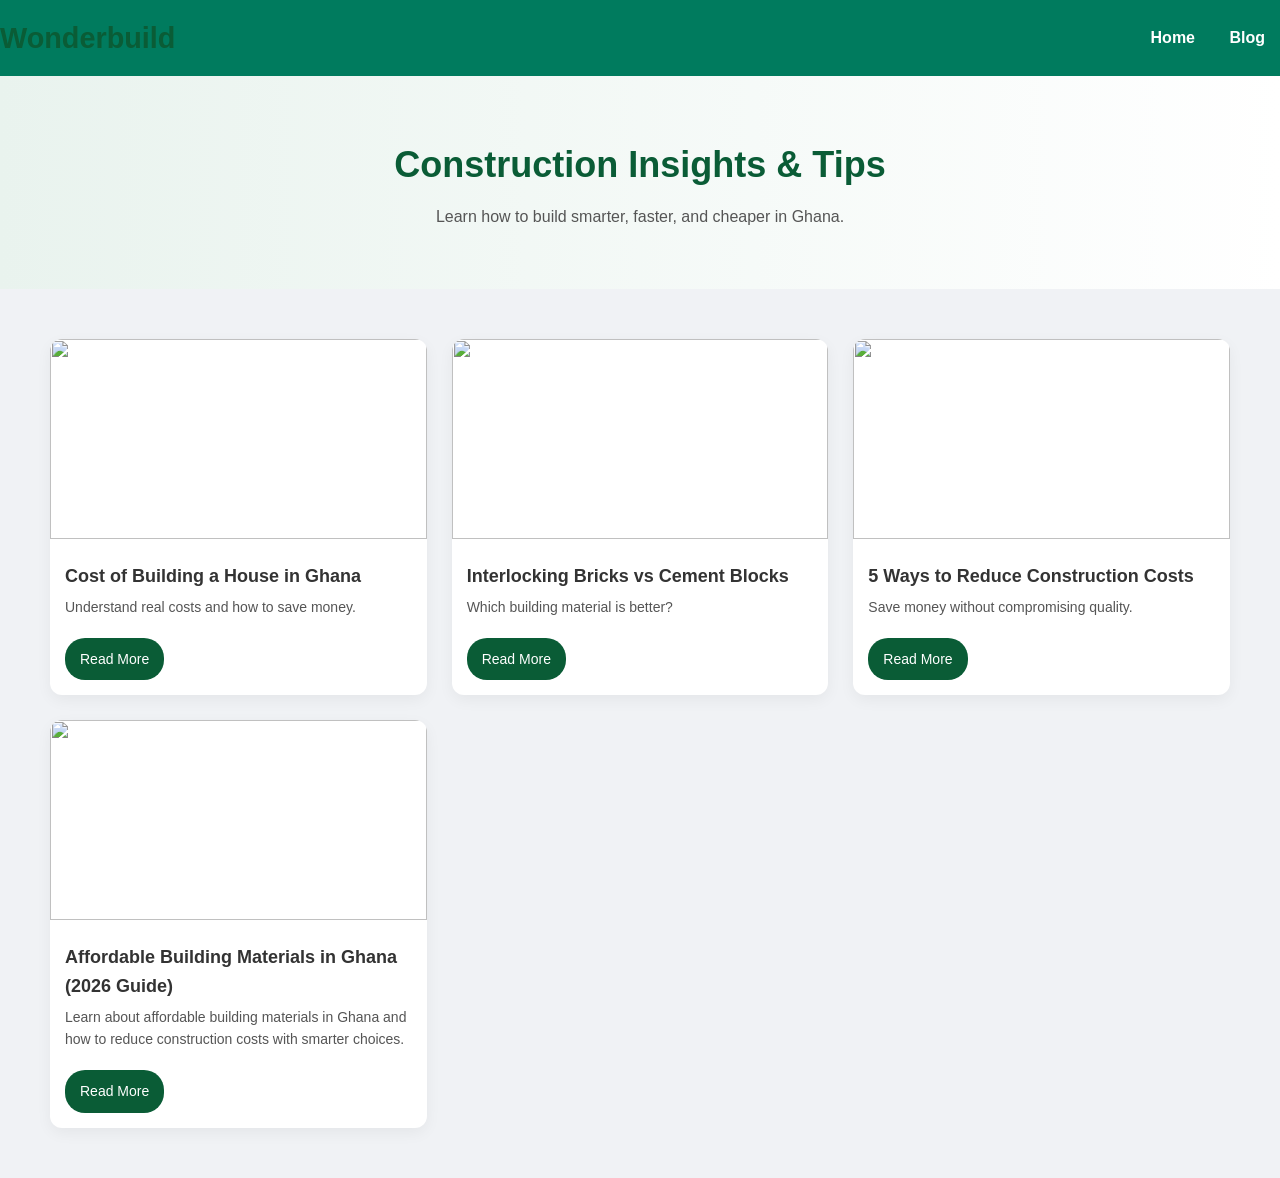
==== blog.html @ f2a71ddd "Initial commit - WONDERBUILD-SITE" ====
<!DOCTYPE html>
<html lang="en">
<head>
<meta charset="UTF-8">
<meta name="viewport" content="width=device-width, initial-scale=1.0">

<title>Wonderbuild Blog | Building Smarter in Ghana</title>
<meta name="description" content="Learn about construction costs, interlocking bricks, and smart building tips in Ghana.">

<link rel="stylesheet" href="styles.css">
</head>

<body>

<header class="header">
  <h2>Wonderbuild</h2>
  <nav>
    <a href="index.html">Home</a>
    <a href="blog.html">Blog</a>
  </nav>
</header>

<section class="blog-header">
  <h1>Construction Insights & Tips</h1>
  <p>Learn how to build smarter, faster, and cheaper in Ghana.</p>
</section>

<section class="blog-grid">

  <div class="blog-card">
    <img src="https://biznakenya.com/wp-content/uploads/2020/08/build-three-bedroom-house.jpg">
    <h3>Cost of Building a House in Ghana</h3>
    <p>Understand real costs and how to save money.</p>
    <a href="blog1.html">Read More</a>
  </div>

  <div class="blog-card">
    <img src="https://i.ytimg.com/vi/SOhTjDobd8Q/hqdefault.jpg">
    <h3>Interlocking Bricks vs Cement Blocks</h3>
    <p>Which building material is better?</p>
    <a href="blog2.html">Read More</a>
  </div>

  <div class="blog-card">
    <img src="https://propscout.co.ke/storage/properties/files/own-compound-houses/webp/3-bedroom-bungalow-for-sale-in-juja-mastore-tnslc.webp">
    <h3>5 Ways to Reduce Construction Costs</h3>
    <p>Save money without compromising quality.</p>
    <a href="blog3.html">Read More</a>
  </div>

  <div class="blog-card">
    <img src="https://scontent.facc1-1.fna.fbcdn.net/v/t39.30808-6/499942340_1906394826568921_3226493711887270805_n.jpg?_nc_cat=110&ccb=1-7&_nc_sid=e06c5d&_nc_eui2=AeF0baddBfM5eseAQPRPhtRVWotqEg-2Kwpai2oSD7YrCqY2kZqeACmZ3NUy4wR32lODEU3br5bGaZpdzkumhPeA&_nc_ohc=dCSqxnbOUAcQ7kNvwFVO2So&_nc_oc=Ado6bIbe6lm2a_rpNAMNjuBaT-7BkE_bjKVAorCrUHpjCMFpMB1o2zDOTBlHIzIepoQ&_nc_zt=23&_nc_ht=scontent.facc1-1.fna&_nc_gid=LgwHDSf83dW1ui13kktiSw&_nc_ss=7a32e&oh=00_AfxB46NPtZw63G37N8L8qlbE7sdq6iZRxr0QpYT87T_2CA&oe=69CC0085">
    <h3>Affordable Building Materials in Ghana (2026 Guide)</h3>
    <p>Learn about affordable building materials in Ghana and how to reduce construction costs with smarter choices.</p>
    <a href="blog4.html">Read More</a>
  </div>

</section>
<link rel="stylesheet" href="css/styles.css">

</body>
</html>
---- css/styles.css ----
/* =========================
   GLOBAL RESET & BODY
========================= */
* {
    margin: 0;
    padding: 0;
    box-sizing: border-box;
    font-family: Arial, sans-serif;
}

body {
    background: #f5f7f6;
    color: #333;
}

/* =========================
   HEADER
========================= */
.header {
    display: flex;
    justify-content: space-between;
    align-items: center;
    padding: 20px 50px;
    background: #fff;
    box-shadow: 0 2px 10px rgba(0, 0, 0, 0.05);
}

.header h2 {
    color: #0a5c36;
}

.header nav a {
    margin-left: 20px;
    text-decoration: none;
    color: #333;
    font-weight: 500;
}

.header nav a:hover {
    color: #0a5c36;
}

/* =========================
   HERO SECTION
========================= */
.hero {
    padding: 60px 50px;
    background: linear-gradient(to right, #e9f3ee, #ffffff);
}

.hero-content {
    display: flex;
    align-items: center;
    justify-content: space-between;
    gap: 40px;
}

.hero-text h1 {
    font-size: 40px;
    color: #0a5c36;
    margin-bottom: 15px;
}

.hero-text p {
    margin-bottom: 20px;
}

.cta-buttons a {
    padding: 12px 20px;
    border-radius: 25px;
    text-decoration: none;
    margin-right: 10px;
    font-weight: bold;
}

.btn {
    display: inline-block;
    background: #0a5c36;
    color: #fff;
}

.btn-outline {
    border: 2px solid #0a5c36;
    color: #0a5c36;
}

/* HERO IMAGE */
.hero-image img {
    width: 500px;
    border-radius: 10px;
}

/* =========================
   SECTIONS
========================= */
.section {
    padding: 50px;
}

.section h2 {
    margin-bottom: 20px;
}

/* =========================
   PROJECTS
========================= */
.projects-grid {
    display: grid;
    grid-template-columns: repeat(auto-fit, minmax(280px, 1fr));
    gap: 25px;
    padding: 50px;
}

.project-card {
    background: #fff;
    border-radius: 12px;
    overflow: hidden;
    box-shadow: 0 5px 15px rgba(0, 0, 0, 0.05);
    transition: 0.3s;
}

.project-card:hover {
    transform: translateY(-6px);
}
.project-card img {
    width: 100%;
    height: 200px;
    object-fit: cover;
}

.project-card h3 {
    padding: 15px 15px 5px;
    font-size: 18px;
}

.project-card p {
    padding: 0 15px 10px;
    font-size: 14px;
    color: #555;
}

.project-card a {
    display: inline-block;
    margin: 10px 15px 15px;
    text-decoration: none;
    background: #0a5c36;
    color: #fff;
    padding: 10px 15px;
    border-radius: 20px;
    font-size: 14px;
}

.project-card a:hover {
    background: #084c2d;
}

/* =========================
   BLOG
========================= */
.blog-header {
    text-align: center;
    padding: 60px 20px;
    background: linear-gradient(to right, #e9f3ee, #ffffff);
}

.blog-header h1 {
    font-size: 36px;
    color: #0a5c36;
    margin-bottom: 10px;
}

.blog-header p {
    color: #555;
    font-size: 16px;
}

.blog-grid {
    padding: 50px;
    display: grid;
    grid-template-columns: repeat(auto-fit, minmax(280px, 1fr));
    gap: 25px;
}

.blog-card {
    background: #fff;
    border-radius: 12px;
    overflow: hidden;
    box-shadow: 0 5px 15px rgba(0, 0, 0, 0.05);
    transition: 0.3s;
}

.blog-card:hover {
    transform: translateY(-5px);
}

.blog-card img {
    width: 100%;
    height: 200px;
    object-fit: cover;
}

.blog-card h3 {
    padding: 15px 15px 5px;
    font-size: 18px;
}

.blog-card p {
    padding: 0 15px 10px;
    font-size: 14px;
    color: #555;
}

.blog-card a {
    display: inline-block;
    margin: 10px 15px 15px;
    text-decoration: none;
    background: #0a5c36;
    color: #fff;
    padding: 10px 15px;
    border-radius: 20px;
    font-size: 14px;
}

.blog-card a:hover {
    background: #084c2d;
}

/* =========================
   TESTIMONIALS
========================= */
.testimonials {
    display: grid;
    grid-template-columns: repeat(auto-fit, minmax(250px, 1fr));
    gap: 20px;
}

.testimonial-card {
    background: #fff;
    padding: 20px;
    border-radius: 10px;
    box-shadow: 0 5px 15px rgba(0, 0, 0, 0.05);
}

/* =========================
   CTA SECTION
========================= */
.cta {
    text-align: center;
    background: #0a5c36;
    color: #fff;
    padding: 50px;
}

.cta .btn {
    display: inline-block;
    margin-top: 15px;
}

/* =========================
   CONTACT SECTION
========================= */
.contact-section {
    padding: 60px 20px;
    background-color: #f9f9f9;
    max-width: 1200px;
    margin: 0 auto;
}

.contact-section h1 {
    text-align: center;
    font-size: 2.5rem;
    margin-bottom: 10px;
    color: #1a1a1a;
}

.contact-section p {
    text-align: center;
    font-size: 1.1rem;
    margin-bottom: 40px;
    color: #555;
}

.contact-container {
    display: flex;
    flex-wrap: wrap;
    gap: 40px;
    justify-content: space-between;
}

.contact-info {
    flex: 1 1 300px;
    background-color: #fff;
    padding: 30px;
    border-radius: 12px;
    box-shadow: 0 6px 20px rgba(0, 0, 0, 0.08);
}

.contact-info h2,
.contact-info h3 {
    margin-bottom: 15px;
    color: #1a1a1a;
}

.info-list,
.social-list {
    list-style: none;
    padding: 0;
    margin-bottom: 20px;
}

.info-list li {
    margin-bottom: 12px;
    font-size: 1rem;
}

.social-list li {
    display: inline-block;
    margin-right: 15px;
}

.social-list a {
    text-decoration: none;
    color: #1a73e8;
    font-weight: bold;
    transition: color 0.3s;
}

.social-list a:hover {
    color: #0b59d0;
}

.contact-btn {
    display: inline-block;
    padding: 12px 25px;
    background-color: #25D366;
    color: #fff;
    border-radius: 50px;
    text-decoration: none;
    font-weight: bold;
    transition: background 0.3s;
}

.contact-btn:hover {
    background-color: #1da851;
}

.contact-form {
    flex: 1 1 400px;
    background-color: #fff;
    padding: 30px;
    border-radius: 12px;
    box-shadow: 0 6px 20px rgba(0, 0, 0, 0.08);
}

.contact-form h2 {
    margin-bottom: 20px;
}

.contact-form form input,
.contact-form form textarea {
    width: 100%;
    padding: 12px 15px;
    margin-bottom: 15px;
    border: 1px solid #ccc;
    border-radius: 8px;
    font-size: 1rem;
}

.contact-form form button {
    background-color: #1a73e8;
    color: #fff;
    border: none;
    padding: 12px 25px;
    border-radius: 50px;
    font-size: 1rem;
    font-weight: bold;
    cursor: pointer;
    transition: background 0.3s;
}

.contact-form form button:hover {
    background-color: #0b59d0;
}

.map {
    margin-top: 40px;
    border-radius: 12px;
    overflow: hidden;
    box-shadow: 0 6px 20px rgba(0, 0, 0, 0.08);
}

.whatsapp-float {
    position: fixed;
    width: 60px;
    height: 60px;
    bottom: 25px;
    right: 25px;
    background-color: #25D366;
    color: white;
    border-radius: 50%;
    text-align: center;
    font-size: 30px;
    line-height: 60px;
    z-index: 100;
    box-shadow: 0 6px 15px rgba(0, 0, 0, 0.2);
    transition: background 0.3s, transform 0.3s;
}

.whatsapp-float:hover {
    background-color: #1da851;
    transform: scale(1.1);
}

/* =========================
   RESPONSIVE
========================= */
@media (max-width: 900px) {
    .contact-container {
        flex-direction: column;
    }
}

@media (max-width: 768px) {
    .hero-content {
        flex-direction: column;
    }

    .hero-image img {
        width: 100%;
    }

    .header {
        flex-direction: column;
        gap: 10px;
    }

    .projects-grid,
    .blog-grid {
        padding: 20px;
    }

    .blog-header h1,
    .projects-header h1 {
        font-size: 28px;
    }
}

@media (max-width: 600px) {
    .contact-section h1 {
        font-size: 2rem;
    }

    .contact-section p {
        font-size: 1rem;
    }
}

/* =========================
   GLOBAL RESET & BODY
========================= */
* {
    margin: 0;
    padding: 0;
    box-sizing: border-box;
    font-family: Arial, sans-serif;
}

body {
    background-color: #f5f7f6;
    color: #333;
    line-height: 1.6;
}

/* =========================
   HEADER
========================= */
.header {
    display: flex;
    justify-content: space-between;
    align-items: center;
    padding: 20px 50px;
    background-color: #fff;
    box-shadow: 0 2px 10px rgba(0,0,0,0.05);
}

.header h2 {
    color: #0a5c36;
    font-size: 1.8rem;
}

.header nav a {
    margin-left: 20px;
    text-decoration: none;
    color: #333;
    font-weight: 500;
    transition: color 0.3s;
}

.header nav a:hover {
    color: #0a5c36;
}

/* =========================
   BLOG CONTENT
========================= */
.blog-content {
    max-width: 900px;
    margin: 50px auto;
    padding: 0 20px;
    background-color: #fff;
    border-radius: 12px;
    box-shadow: 0 6px 20px rgba(0,0,0,0.05);
    padding: 30px;
}

.blog-content h1 {
    font-size: 2rem;
    color: #1a1a1a;
    margin-bottom: 20px;
    text-align: center;
}

.blog-content h2 {
    font-size: 1.5rem;
    color: #0a5c36;
    margin-top: 30px;
    margin-bottom: 15px;
}

.blog-content h3 {
    font-size: 1.2rem;
    margin-bottom: 15px;
    color: #333;
}

.blog-content p {
    font-size: 1rem;
    color: #555;
    margin-bottom: 15px;
}

.blog-content img {
    width: 100%;
    height: auto;
    border-radius: 10px;
    margin: 20px 0;
}

/* =========================
   CTA BOX
========================= */
.cta-box {
    background-color: #e9f3ee;
    border-left: 5px solid #0a5c36;
    padding: 20px;
    margin-top: 30px;
    text-align: center;
    border-radius: 8px;
}

.cta-box h3 {
    font-size: 1.2rem;
    margin-bottom: 15px;
}

.cta-box .btn {
    display: inline-block;
    background-color: #0a5c36;
    color: #fff;
    padding: 12px 25px;
    border-radius: 50px;
    text-decoration: none;
    font-weight: bold;
    transition: background 0.3s;
}

.cta-box .btn:hover {
    background-color: #084c2d;
}

/* =========================
   RESPONSIVE
========================= */
@media (max-width: 768px) {
    .header {
        flex-direction: column;
        gap: 10px;
        padding: 15px 20px;
    }

    .blog-content h1 {
        font-size: 1.6rem;
    }

    .blog-content h2 {
        font-size: 1.3rem;
    }

    .cta-box h3 {
        font-size: 1.1rem;
    }
}

@media (max-width: 480px) {
    .header nav a {
        margin-left: 10px;
        font-size: 0.9rem;
    }

    .blog-content {
        padding: 20px 15px;
    }
}
/* =========================
   GLOBAL RESET & BODY
========================= */
* {
    margin: 0;
    padding: 0;
    box-sizing: border-box;
    font-family: Arial, sans-serif;
}

body {
    background-color: #f5f7f6;
    color: #333;
    line-height: 1.6;
}

/* =========================
   HEADER
========================= */
.header {
    display: flex;
    justify-content: space-between;
    align-items: center;
    padding: 20px 50px;
    background-color: #fff;
    box-shadow: 0 2px 10px rgba(0,0,0,0.05);
}

.header h2 {
    color: #0a5c36;
    font-size: 1.8rem;
}

.header nav a {
    margin-left: 20px;
    text-decoration: none;
    color: #333;
    font-weight: 500;
    transition: color 0.3s;
}

.header nav a:hover {
    color: #0a5c36;
}

/* =========================
   BLOG CONTENT
========================= */
.blog-content {
    max-width: 900px;
    margin: 50px auto;
    padding: 30px 20px;
    background-color: #fff;
    border-radius: 12px;
    box-shadow: 0 6px 20px rgba(0,0,0,0.05);
}

.blog-content h1 {
    font-size: 2rem;
    color: #1a1a1a;
    margin-bottom: 25px;
    text-align: center;
}

.blog-content h2 {
    font-size: 1.5rem;
    color: #0a5c36;
    margin-top: 30px;
    margin-bottom: 15px;
}

.blog-content p {
    font-size: 1rem;
    color: #555;
    margin-bottom: 15px;
}

.blog-content img {
    width: 100%;
    height: auto;
    border-radius: 10px;
    margin: 20px 0;
}

/* =========================
   STRONG / WINNER HIGHLIGHT
========================= */
.blog-content strong {
    color: #0a5c36;
}

/* =========================
   CTA BOX
========================= */
.cta-box {
    background-color: #e9f3ee;
    border-left: 5px solid #0a5c36;
    padding: 25px;
    margin-top: 30px;
    text-align: center;
    border-radius: 8px;
}

.cta-box h3 {
    font-size: 1.4rem;
    margin-bottom: 10px;
    color: #1a1a1a;
}

.cta-box p {
    font-size: 1rem;
    margin-bottom: 20px;
    color: #555;
}

.cta-box .btn {
    display: inline-block;
    background-color: #0a5c36;
    color: #fff;
    padding: 12px 25px;
    border-radius: 50px;
    text-decoration: none;
    font-weight: bold;
    transition: background 0.3s;
}

.cta-box .btn:hover {
    background-color: #084c2d;
}

/* =========================
   RESPONSIVE
========================= */
@media (max-width: 768px) {
    .header {
        flex-direction: column;
        gap: 10px;
        padding: 15px 20px;
    }

    .blog-content h1 {
        font-size: 1.6rem;
    }

    .blog-content h2 {
        font-size: 1.3rem;
    }

    .cta-box h3 {
        font-size: 1.2rem;
    }
}

@media (max-width: 480px) {
    .header nav a {
        margin-left: 10px;
        font-size: 0.9rem;
    }

    .blog-content {
        padding: 20px 15px;
    }
}

/* =========================
   FLOATING WHATSAPP BUTTON
========================= */
.whatsapp-float {
    position: fixed;
    bottom: 25px;
    right: 25px;
    width: 60px;
    height: 60px;
    background-color: #25D366;
    color: #fff;
    border-radius: 50%;
    text-align: center;
    font-size: 30px;
    line-height: 60px;
    z-index: 100;
    box-shadow: 0 6px 15px rgba(0,0,0,0.2);
    transition: background 0.3s, transform 0.3s;
}

.whatsapp-float:hover {
    background-color: #1da851;
    transform: scale(1.1);
}
/* Floating WhatsApp button */
.whatsapp {
    position: fixed;       /* always visible on screen */
    bottom: 20px;          /* distance from bottom */
    right: 20px;           /* distance from right */
    background-color: #25D366; /* WhatsApp green */
    color: white;
    font-size: 28px;
    border-radius: 50%;    /* round button */
    width: 60px;
    height: 60px;
    display: flex;
    justify-content: center;
    align-items: center;
    text-decoration: none;
    box-shadow: 0 4px 8px rgba(0,0,0,0.2);
    z-index: 1000;         /* on top of other elements */
    transition: transform 0.2s;
}

.whatsapp:hover {
    transform: scale(1.1);
}
/* RESET */
* {
  margin: 0;
  padding: 0;
  box-sizing: border-box;
}

/* BODY */
body {
  font-family: Arial, sans-serif;
  background: #f0f2f5;
  color: #333;
}

/* NAVBAR */
.header {
  background: #007b5e;
  padding: 15px 0;
  text-align: center;
}

.header nav a {
  color: #fff;
  text-decoration: none;
  margin: 0 15px;
  font-weight: bold;
}

.header nav a:hover {
  text-decoration: underline;
}

/* CONTAINER */
.container {
  max-width: 800px;
  margin: 40px auto;
  padding: 0 15px;
}

/* POST CARD */
.post {
  background: #fff;
  border-radius: 12px;
  box-shadow: 0 4px 12px rgba(0,0,0,0.08);
  margin-bottom: 30px;
  overflow: hidden;
  transition: 0.3s ease;
}

.post:hover {
  transform: translateY(-5px);
}

/* HEADER */
.post-header {
  display: flex;
  align-items: center;
  padding: 15px;
}

.post-header img {
  width: 45px;
  height: 45px;
  border-radius: 50%;
  margin-right: 12px;
}

.post-header h4 {
  font-size: 15px;
}

.post-header span {
  font-size: 12px;
  color: #777;
}

/* IMAGE */
.post-image {
  width: 100%;
  height: auto;
}

/* CONTENT */
.post-content {
  padding: 15px;
  font-size: 14px;
  line-height: 1.6;
}

/* STATS */
.stats {
  padding: 10px 15px;
  font-size: 13px;
  color: #666;
  border-top: 1px solid #eee;
}

/* ACTION BUTTONS */
.actions {
  display: flex;
  justify-content: space-around;
  padding: 10px;
  border-top: 1px solid #eee;
}

.actions button {
  background: none;
  border: none;
  cursor: pointer;
  font-weight: bold;
  color: #555;
  padding: 8px 15px;
  border-radius: 6px;
  transition: 0.2s;
}

.actions button:hover {
  background: #f1f1f1;
  color: #007b5e;
}

/* MOBILE */
@media (max-width: 600px) {
  .header nav a {
    display: block;
    margin: 10px 0;
  }
}
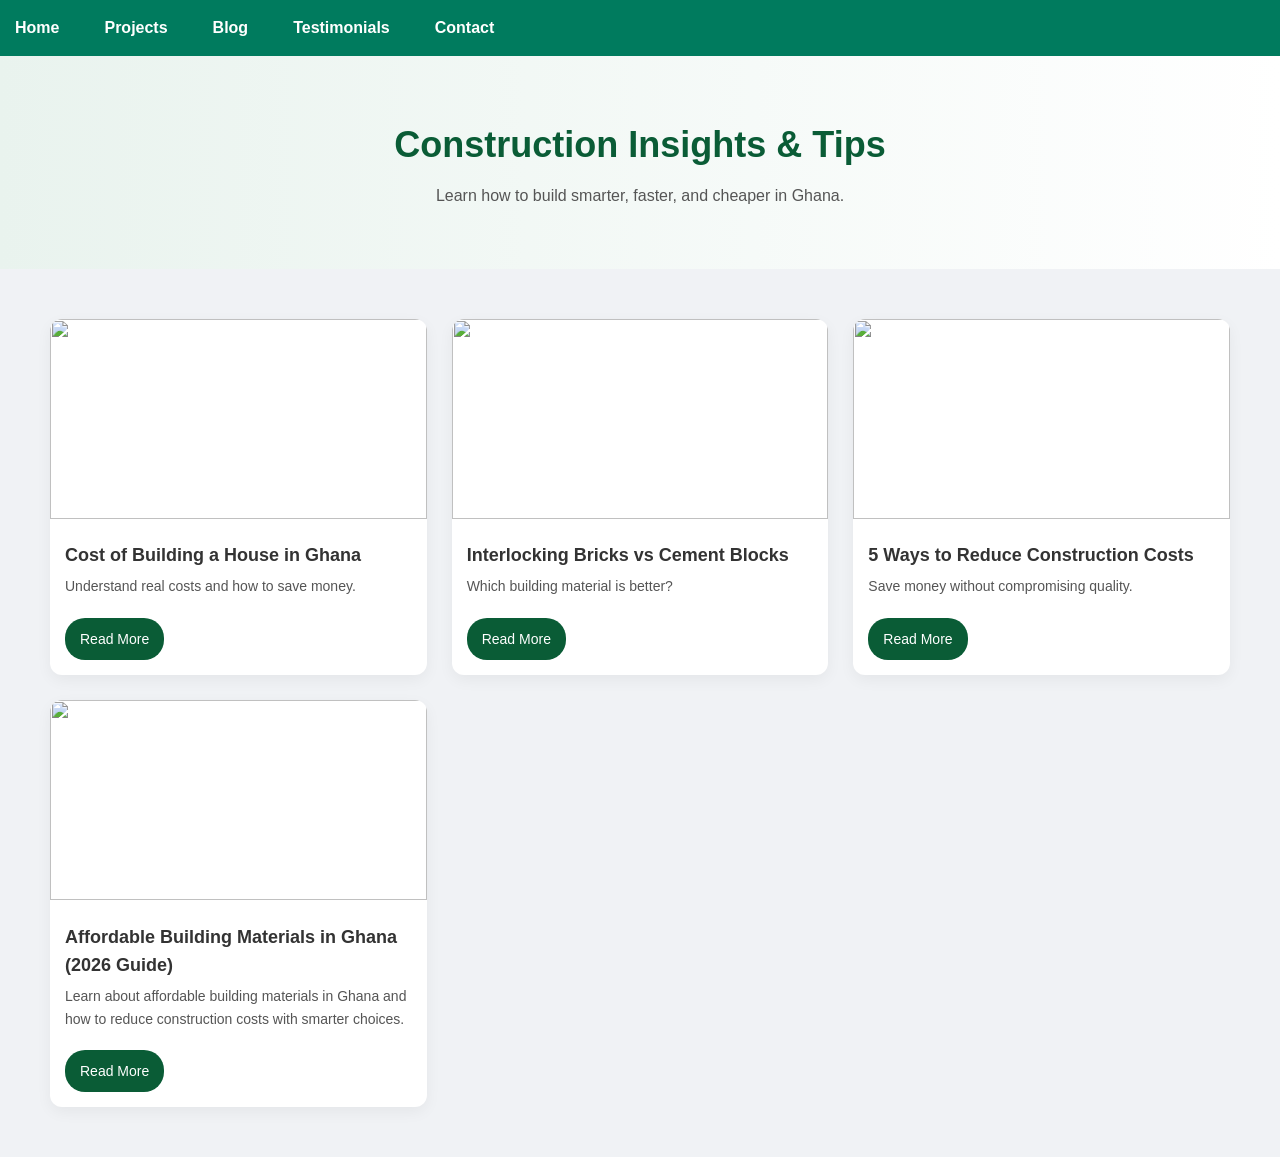
==== commit 75eafefb: "Add 'Projects' link to the navigation menu" ====
--- a/blog.html
+++ b/blog.html
@@ -13,10 +13,12 @@
 <body>
 
 <header class="header">
-  <h2>Wonderbuild</h2>
   <nav>
     <a href="index.html">Home</a>
+    <a href="projects.html">Projects</a>
     <a href="blog.html">Blog</a>
+    <a href="testimonials.html">Testimonials</a>
+    <a href="contact.html">Contact</a>
   </nav>
 </header>
 
@@ -59,4 +61,4 @@
 <link rel="stylesheet" href="css/styles.css">
 
 </body>
-</html>+</html>
--- a/css/styles.css
+++ b/css/styles.css
@@ -1,104 +1,237 @@
 /* =========================
-   GLOBAL RESET & BODY
+   GLOBAL RESET
 ========================= */
 * {
-    margin: 0;
-    padding: 0;
-    box-sizing: border-box;
-    font-family: Arial, sans-serif;
+  margin: 0;
+  padding: 0;
+  box-sizing: border-box;
 }
 
 body {
-    background: #f5f7f6;
-    color: #333;
+  font-family: Arial, sans-serif;
+  background: #f5f7f6;
+  color: #333;
+  line-height: 1.6;
 }
 
 /* =========================
    HEADER
 ========================= */
 .header {
-    display: flex;
-    justify-content: space-between;
-    align-items: center;
-    padding: 20px 50px;
-    background: #fff;
-    box-shadow: 0 2px 10px rgba(0, 0, 0, 0.05);
+  display: flex;
+  justify-content: space-between;
+  align-items: center;
+  padding: 15px 30px;
+  background: #fff;
+  box-shadow: 0 2px 10px rgba(0,0,0,0.05);
+  flex-wrap: wrap;
 }
 
 .header h2 {
-    color: #0a5c36;
+  color: #0a5c36;
+}
+
+.header nav {
+  display: flex;
+  flex-wrap: wrap;
+  gap: 15px;
 }
 
 .header nav a {
-    margin-left: 20px;
-    text-decoration: none;
-    color: #333;
-    font-weight: 500;
+  text-decoration: none;
+  color: #333;
+  font-weight: 500;
 }
 
 .header nav a:hover {
-    color: #0a5c36;
-}
-
-/* =========================
-   HERO SECTION
+  color: #0a5c36;
+}
+
+/* =========================
+   HERO
 ========================= */
 .hero {
-    padding: 60px 50px;
-    background: linear-gradient(to right, #e9f3ee, #ffffff);
+  padding: 50px 20px;
+  background: linear-gradient(to right, #e9f3ee, #ffffff);
 }
 
 .hero-content {
-    display: flex;
-    align-items: center;
-    justify-content: space-between;
-    gap: 40px;
+  display: flex;
+  align-items: center;
+  justify-content: space-between;
+  gap: 30px;
+  flex-wrap: wrap;
+}
+
+.hero-text {
+  flex: 1;
+  min-width: 280px;
 }
 
 .hero-text h1 {
-    font-size: 40px;
-    color: #0a5c36;
-    margin-bottom: 15px;
-}
-
-.hero-text p {
-    margin-bottom: 20px;
+  font-size: 32px;
+  color: #0a5c36;
+  margin-bottom: 10px;
+}
+
+.hero-image {
+  flex: 1;
+  min-width: 280px;
+}
+
+.hero-image img {
+  width: 100%;
+  border-radius: 10px;
+}
+
+/* =========================
+   BUTTONS
+========================= */
+.cta-buttons {
+  margin-top: 15px;
 }
 
 .cta-buttons a {
-    padding: 12px 20px;
-    border-radius: 25px;
-    text-decoration: none;
-    margin-right: 10px;
-    font-weight: bold;
+  display: inline-block;
+  padding: 14px 22px;
+  border-radius: 30px;
+  text-decoration: none;
+  margin: 5px 5px 5px 0;
+  font-weight: bold;
 }
 
 .btn {
-    display: inline-block;
-    background: #0a5c36;
-    color: #fff;
+  background: #0a5c36;
+  color: #fff;
+}
+
+.btn:hover {
+  background: #084c2d;
 }
 
 .btn-outline {
-    border: 2px solid #0a5c36;
-    color: #0a5c36;
-}
-
-/* HERO IMAGE */
-.hero-image img {
-    width: 500px;
-    border-radius: 10px;
-}
-
-/* =========================
-   SECTIONS
+  border: 2px solid #0a5c36;
+  color: #0a5c36;
+}
+
+/* =========================
+   SECTION
 ========================= */
 .section {
-    padding: 50px;
+  padding: 40px 20px;
 }
 
 .section h2 {
-    margin-bottom: 20px;
+  margin-bottom: 20px;
+}
+
+/* =========================
+   PROJECTS
+========================= */
+.projects-grid {
+  display: grid;
+  grid-template-columns: repeat(auto-fit, minmax(250px, 1fr));
+  gap: 20px;
+}
+
+.project-card {
+  background: #fff;
+  border-radius: 12px;
+  overflow: hidden;
+  box-shadow: 0 5px 15px rgba(0,0,0,0.05);
+  transition: 0.3s;
+}
+
+.project-card:hover {
+  transform: translateY(-5px);
+}
+
+.project-card img {
+  width: 100%;
+  height: 200px;
+  object-fit: cover;
+}
+
+/* =========================
+   BLOG GRID
+========================= */
+.grid-3 {
+  display: grid;
+  grid-template-columns: repeat(auto-fit, minmax(250px, 1fr));
+  gap: 20px;
+}
+
+.card {
+  background: #fff;
+  padding: 20px;
+  border-radius: 10px;
+}
+
+/* =========================
+   TESTIMONIALS
+========================= */
+.testimonials {
+  display: grid;
+  grid-template-columns: repeat(auto-fit, minmax(250px, 1fr));
+  gap: 20px;
+}
+
+.testimonial-card {
+  background: #fff;
+  padding: 20px;
+  border-radius: 10px;
+}
+
+/* =========================
+   CTA
+========================= */
+.cta {
+  text-align: center;
+  background: #0a5c36;
+  color: #fff;
+  padding: 40px 20px;
+}
+
+/* =========================
+   WHATSAPP FLOAT
+========================= */
+.whatsapp {
+  position: fixed;
+  bottom: 20px;
+  right: 20px;
+  background: #25D366;
+  color: #fff;
+  font-size: 26px;
+  width: 55px;
+  height: 55px;
+  border-radius: 50%;
+  display: flex;
+  justify-content: center;
+  align-items: center;
+  text-decoration: none;
+}
+
+/* =========================
+   MOBILE
+========================= */
+@media (max-width: 768px) {
+
+  .header {
+    flex-direction: column;
+    align-items: flex-start;
+  }
+
+  .hero-text h1 {
+    font-size: 26px;
+  }
+
+  .cta-buttons a {
+    width: 100%;
+    text-align: center;
+  }
+}
+.section h2 {
+  margin-bottom: 20px;
 }
 
 /* =========================
@@ -949,4 +1082,4 @@
     display: block;
     margin: 10px 0;
   }
-}
+} the css
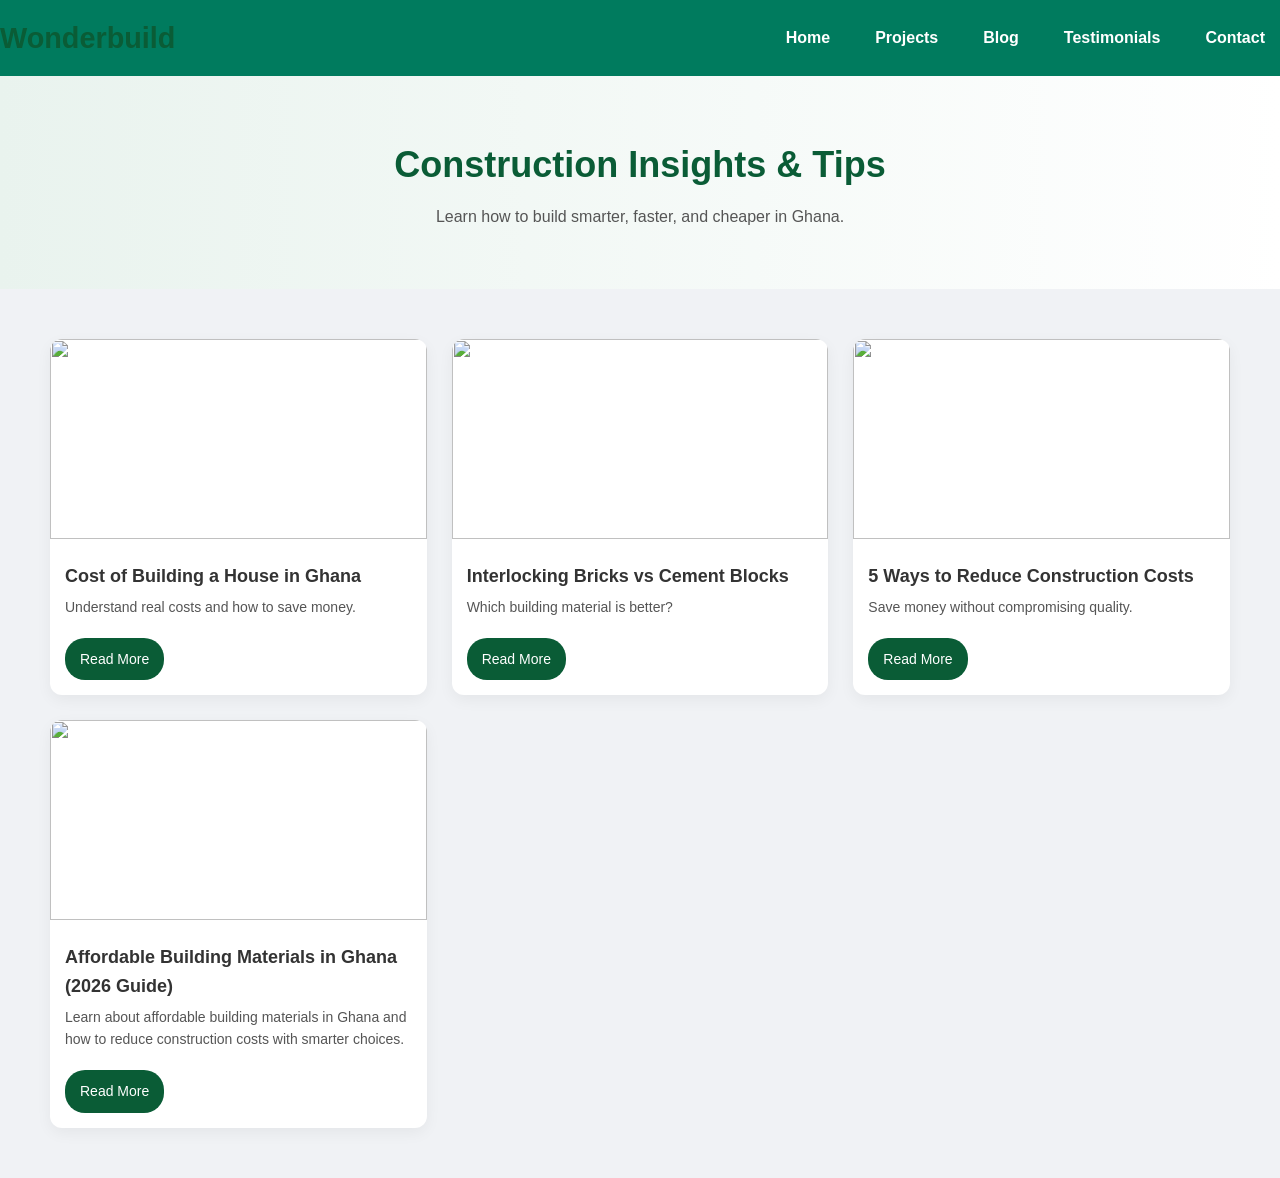
==== commit e86cc6e0: "Fix indentation in blog.html navigation section" ====
--- a/blog.html
+++ b/blog.html
@@ -13,13 +13,15 @@
 <body>
 
 <header class="header">
+  <h2>Wonderbuild</h2>
+
   <nav>
     <a href="index.html">Home</a>
     <a href="projects.html">Projects</a>
     <a href="blog.html">Blog</a>
     <a href="testimonials.html">Testimonials</a>
     <a href="contact.html">Contact</a>
-  </nav>
+    </nav>
 </header>
 
 <section class="blog-header">
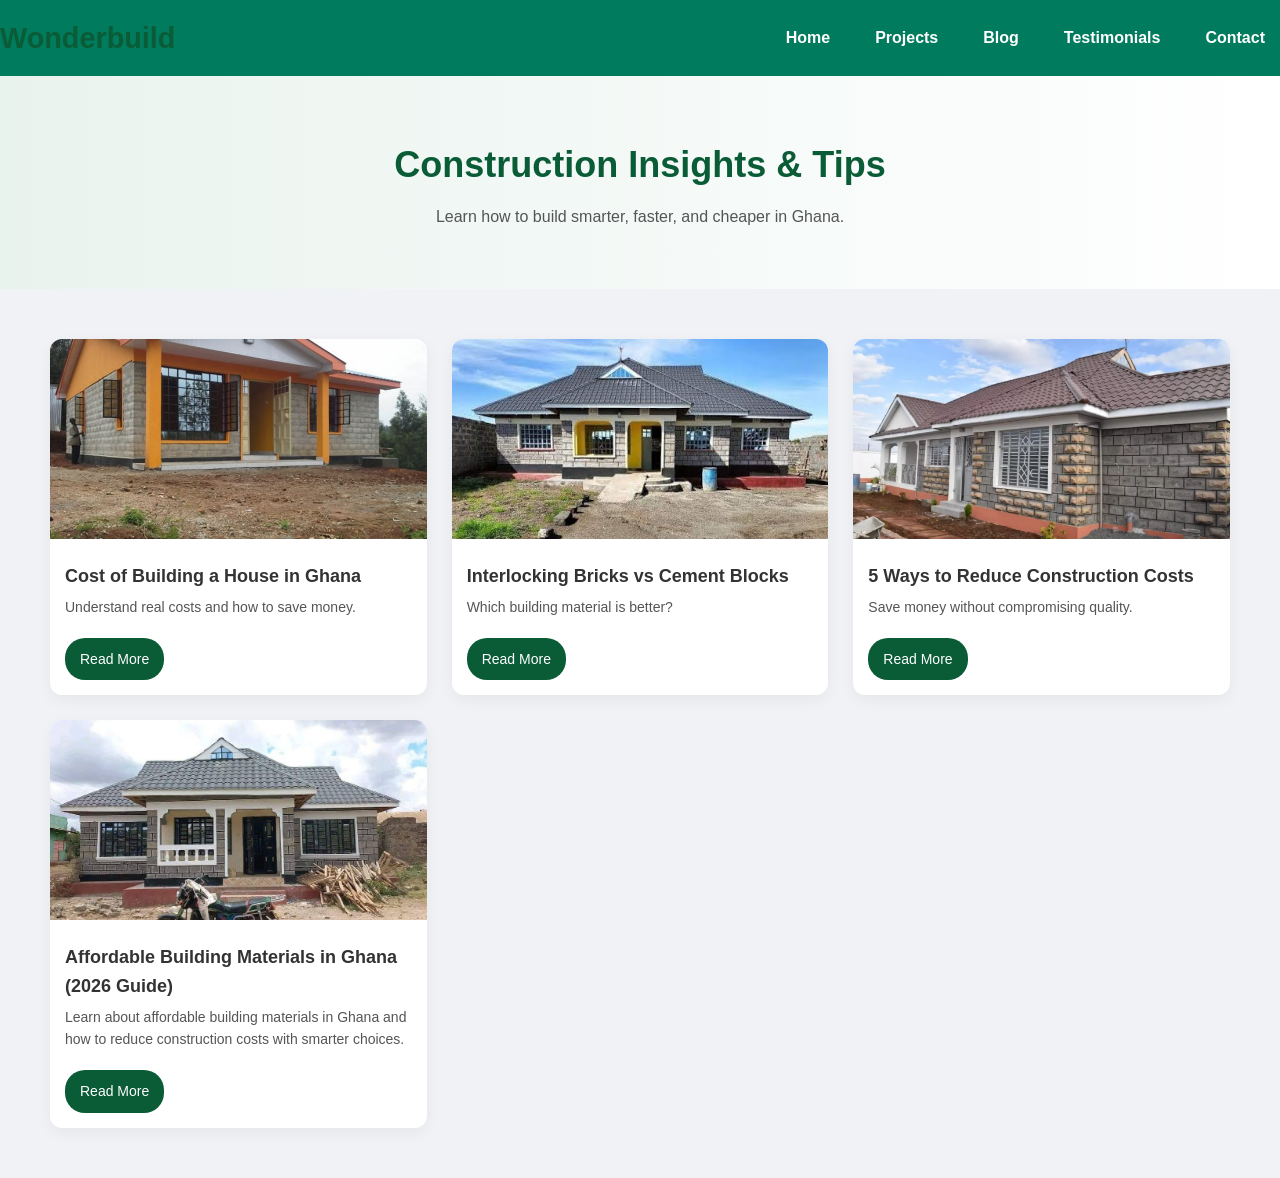
==== commit d2f23490: "Replace external image sources with local assets" ====
--- a/blog.html
+++ b/blog.html
@@ -32,28 +32,28 @@
 <section class="blog-grid">
 
   <div class="blog-card">
-    <img src="https://biznakenya.com/wp-content/uploads/2020/08/build-three-bedroom-house.jpg">
+    <img src="assets/blog1.jpg" alt="Building cost in Ghana">
     <h3>Cost of Building a House in Ghana</h3>
     <p>Understand real costs and how to save money.</p>
     <a href="blog1.html">Read More</a>
   </div>
 
   <div class="blog-card">
-    <img src="https://i.ytimg.com/vi/SOhTjDobd8Q/hqdefault.jpg">
+   <img src="assets/blog2.jpg" alt="Interlocking vs cement blocks">
     <h3>Interlocking Bricks vs Cement Blocks</h3>
     <p>Which building material is better?</p>
     <a href="blog2.html">Read More</a>
   </div>
 
   <div class="blog-card">
-    <img src="https://propscout.co.ke/storage/properties/files/own-compound-houses/webp/3-bedroom-bungalow-for-sale-in-juja-mastore-tnslc.webp">
+     <img src="assets/blog3.png" alt="Reduce construction cost">
     <h3>5 Ways to Reduce Construction Costs</h3>
     <p>Save money without compromising quality.</p>
     <a href="blog3.html">Read More</a>
   </div>
 
   <div class="blog-card">
-    <img src="https://scontent.facc1-1.fna.fbcdn.net/v/t39.30808-6/499942340_1906394826568921_3226493711887270805_n.jpg?_nc_cat=110&ccb=1-7&_nc_sid=e06c5d&_nc_eui2=AeF0baddBfM5eseAQPRPhtRVWotqEg-2Kwpai2oSD7YrCqY2kZqeACmZ3NUy4wR32lODEU3br5bGaZpdzkumhPeA&_nc_ohc=dCSqxnbOUAcQ7kNvwFVO2So&_nc_oc=Ado6bIbe6lm2a_rpNAMNjuBaT-7BkE_bjKVAorCrUHpjCMFpMB1o2zDOTBlHIzIepoQ&_nc_zt=23&_nc_ht=scontent.facc1-1.fna&_nc_gid=LgwHDSf83dW1ui13kktiSw&_nc_ss=7a32e&oh=00_AfxB46NPtZw63G37N8L8qlbE7sdq6iZRxr0QpYT87T_2CA&oe=69CC0085">
+   <img src="assets/blog4.jpg" alt="Affordable materials Ghana">
     <h3>Affordable Building Materials in Ghana (2026 Guide)</h3>
     <p>Learn about affordable building materials in Ghana and how to reduce construction costs with smarter choices.</p>
     <a href="blog4.html">Read More</a>
